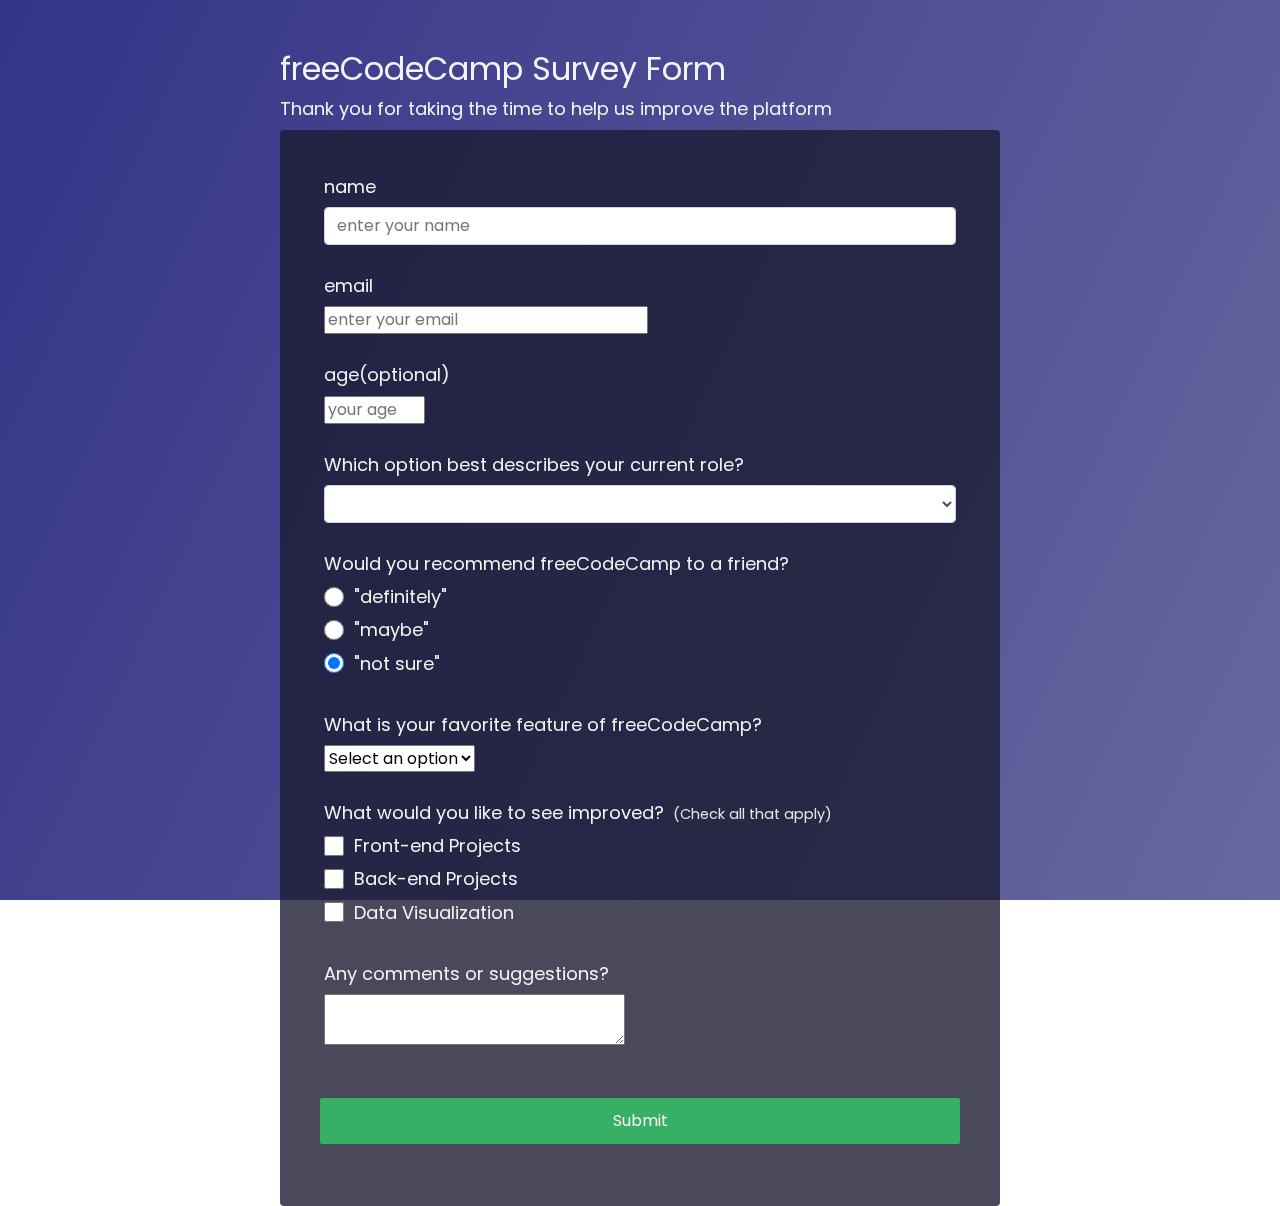
==== form/index.html @ 6e87569e "parte dois" ====
<!DOCTYPE html>
<html lang="en">
<head>
    <meta charset="UTF-8">
    <meta http-equiv="X-UA-Compatible" content="IE=edge">
    <meta name="viewport" content="width=device-width, initial-scale=1.0">
    <link rel="stylesheet" type="text/css" href="css/styles.css">
    <title>form</title>
</head>
<body>
    <div class="container">
        <!-- header -->
        <header>
            <h1 id="title">freeCodeCamp Survey Form</h1>
            <p id="description">Thank you for taking the time to help us improve the platform</p>
        </header>
        <!-- form -->
        <form id="survey-form">
            <!-- name -->
            <div class="form-group">
                <label id="name-label" for="name">name</label>
                <input class="form-control" id="name" name="name" type="text" required placeholder="enter your name">
            </div>
            <!-- email -->
            <div class="form-group">
                <label id="email-label" for="email">email</label>
                <input id="email" name="email" type="email" placeholder="enter your email" required>
            </div>
            <!-- age -->
            <div class="form-group">
                <label id="number-label" for="age">age(optional)</label>
                <input id="number" name="age" type="number" min="7" max="110" placeholder="your age">
            </div>
            <!-- role -->
            <div class="form-group">
                <p>Which option best describes your current role?</p>
                <select id="dropdown" name="role" class="form-control" required>
                    <option disabled selected value=""></option>
                    <option value="student">Student</option>
                    <option value="job">Full Time job</option>
                    <option value="learner">Full Time Learner</option>
                    <option value="other">Other</option>
                </select>
            </div>
            <!-- recommend -->
            <div class="form-group">
                <p>Would you recommend freeCodeCamp to a friend?</p>
                <label><input name="user-recommend" value="definitely" type="radio" class="input-radio" checked>"definitely"</label>
                <label><input name="user-recommend" value="maybe" type="radio" class="input-radio" checked>"maybe"</label>
                <label><input name="user-recommend" value="not-sure" type="radio" class="input-radio" checked>"not sure"</label>
            </div>
            <!-- most like -->
            <div class="form-group">
                <p>What is your favorite feature of freeCodeCamp?</p>
                <select id="most-like" name="mostlike" class="form-cntrol" required>
                    <option disabled selected value="">Select an option</option>
                    <option value="challenges">Challenges</option>
                    <option value="projects">Projects</option>
                    <option value="community">Community</option>
                </select>
            </div>
            <!-- check all -->
            <div class="form-group">
                <p>
                    What would you like to see improved?
                    <span class="clue">(Check all that apply)</span>
                </p>
                <label>
                <input name="prefer" value="front-end-projects" type="checkbox" class="input-checkbox">Front-end Projects
                </label>
                <label>
                    <input name="prefer" value="back-end-projects" type="checkbox" class="input-checkbox">Back-end Projects
                </label>
                <label>
                    <input name="prefer" value="data-visualization" type="checkbox" class="input-checkbox">Data Visualization
                </label>
            </div>

            <!-- text area -->
            <div class="form-group">
                    <p>Any comments or suggestions?</p>
                    <textarea id="comments" class="input-texarea" name="comment" placeholder="Enter your comment here..."> </textarea>
            </div>
            <!-- submit button  -->
            <did class="form-group">
                <button type="submit" id="submit" class="submit-button">Submit</button>
            </did>
        </form>
    </div>
</body>
</html>
---- form/css/styles.css ----
@import url('https://fonts.googleapis.com/css?family=Poppins:200i,400&display=swap');

:root {
  --color-white: #f3f3f3;
  --color-darkblue: #1b1b32;
  --color-darkblue-alpha: rgba(27, 27, 50, 0.8);
  --color-green: #37af65;
}

*,
*::before,
*::after {
  box-sizing: border-box;
}

body {
  font-family: 'Poppins', sans-serif;
  font-size: 1rem;
  font-weight: 400;
  line-height: 1.4;
  color: var(--color-white);
  margin: 0;
}

/* mobile friendly alternative to using background-attachment: fixed */
body::before {
  content: '';
  position: fixed;
  top: 0;
  left: 0;
  height: 100%;
  width: 100%;
  z-index: -1;
  background: var(--color-darkblue);
  background-image: linear-gradient(
      115deg,
      rgba(58, 58, 158, 0.8),
      rgba(136, 136, 206, 0.7)
    ),
    url(https://cdn.freecodecamp.org/testable-projects-fcc/images/survey-form-background.jpeg);
  background-size: cover;
  background-repeat: no-repeat;
  background-position: center;
}

h1 {
  font-weight: 400;
  line-height: 1.2;
}

p {
  font-size: 1.125rem;
}

h1,
p {
  margin-top: 0;
  margin-bottom: 0.5rem;
}

label {
  display: flex;
  align-items: center;
  font-size: 1.125rem;
  margin-bottom: 0.5rem;
}

input,
button,
select,
textarea {
  margin: 0;
  font-family: inherit;
  font-size: inherit;
  line-height: inherit;
}

button {
  border: none;
}

.container {
  width: 100%;
  margin: 3.125rem auto 0 auto;
}

@media (min-width: 576px) {
  .container {
    max-width: 540px;
  }
}

@media (min-width: 768px) {
  .container {
    max-width: 720px;
  }
}

.header {
  padding: 0 0.625rem;
  margin-bottom: 1.875rem;
}

.description {
  font-style: italic;
  font-weight: 200;
  text-shadow: 1px 1px 1px rgba(0, 0, 0, 0.4);
}

.clue {
  margin-left: 0.25rem;
  font-size: 0.9rem;
  color: #e4e4e4;
}

.text-center {
  text-align: center;
}

/* form */

form {
  background: var(--color-darkblue-alpha);
  padding: 2.5rem 0.625rem;
  border-radius: 0.25rem;
}

@media (min-width: 480px) {
  form {
    padding: 2.5rem;
  }
}

.form-group {
  margin: 0 auto 1.25rem auto;
  padding: 0.25rem;
}

.form-control {
  display: block;
  width: 100%;
  height: 2.375rem;
  padding: 0.375rem 0.75rem;
  color: #495057;
  background-color: #fff;
  background-clip: padding-box;
  border: 1px solid #ced4da;
  border-radius: 0.25rem;
  transition: border-color 0.15s ease-in-out, box-shadow 0.15s ease-in-out;
}

.form-control:focus {
  border-color: #80bdff;
  outline: 0;
  box-shadow: 0 0 0 0.2rem rgba(0, 123, 255, 0.25);
}

.input-radio,
.input-checkbox {
  display: inline-block;
  margin-right: 0.625rem;
  min-height: 1.25rem;
  min-width: 1.25rem;
}

.input-textarea {
  min-height: 120px;
  width: 100%;
  padding: 0.625rem;
  resize: vertical;
}

.submit-button {
  display: block;
  width: 100%;
  padding: 0.75rem;
  background: var(--color-green);
  color: inherit;
  border-radius: 2px;
  cursor: pointer;
}
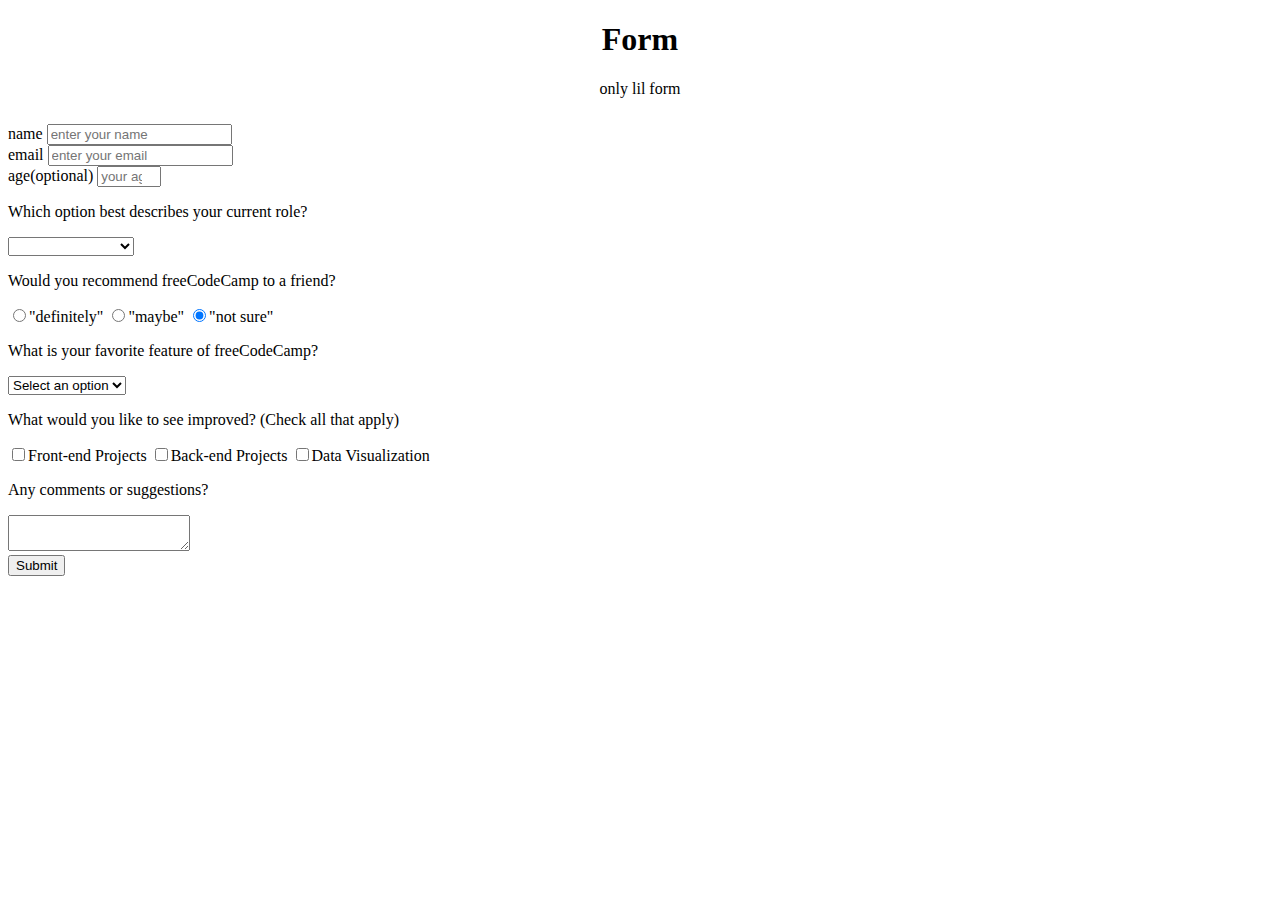
==== commit cdc8b922: "aaa" ====
--- a/form/index.html
+++ b/form/index.html
@@ -4,15 +4,15 @@
     <meta charset="UTF-8">
     <meta http-equiv="X-UA-Compatible" content="IE=edge">
     <meta name="viewport" content="width=device-width, initial-scale=1.0">
-    <link rel="stylesheet" type="text/css" href="css/styles.css">
+    <link rel="stylesheet" type="text/css" href="styles.css">
     <title>form</title>
 </head>
 <body>
     <div class="container">
         <!-- header -->
         <header>
-            <h1 id="title">freeCodeCamp Survey Form</h1>
-            <p id="description">Thank you for taking the time to help us improve the platform</p>
+            <h1 id="title"> Form</h1>
+            <p id="description">only lil form</p>
         </header>
         <!-- form -->
         <form id="survey-form">
--- a/form/styles.css
+++ b/form/styles.css
@@ -0,0 +1,10 @@
+.container {
+    font-family: 'Times New Roman', Times, serif;
+    justify-content: center;
+}
+
+.container header {
+    text-align: center;
+    width: 100%;
+    padding-bottom: 10px;
+}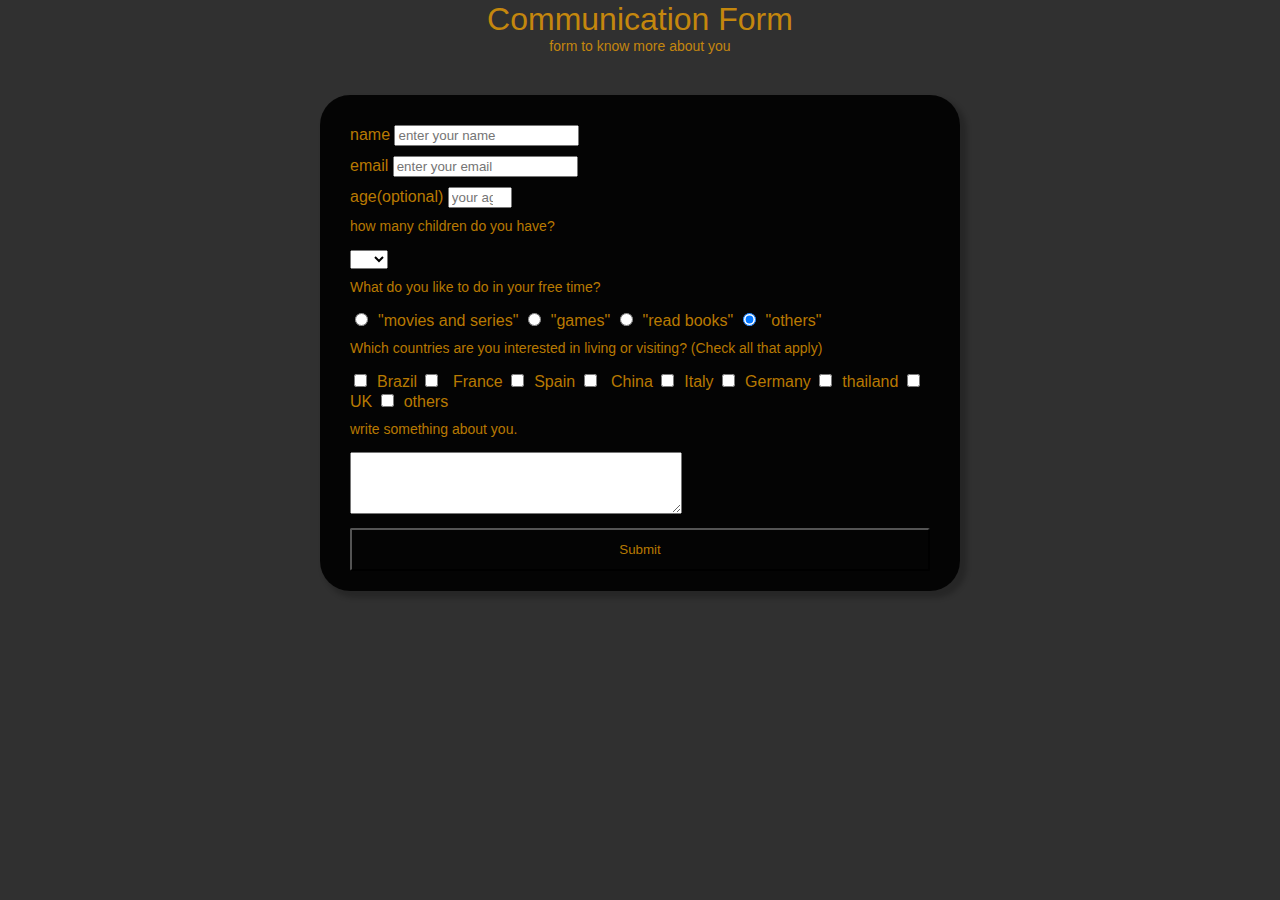
==== commit 451fe37c: "form" ====
--- a/form/index.html
+++ b/form/index.html
@@ -11,78 +11,137 @@
     <div class="container">
         <!-- header -->
         <header>
-            <h1 id="title"> Form</h1>
-            <p id="description">only lil form</p>
+            <h1 id="title" class="text-center"> Communication Form</h1>
+            <p id="description" class="text-center">
+                form to know more about you</p>
         </header>
         <!-- form -->
         <form id="survey-form">
             <!-- name -->
-            <div class="form-group">
+            <div class="form-part">
                 <label id="name-label" for="name">name</label>
                 <input class="form-control" id="name" name="name" type="text" required placeholder="enter your name">
             </div>
             <!-- email -->
-            <div class="form-group">
+            <div class="form-part">
                 <label id="email-label" for="email">email</label>
                 <input id="email" name="email" type="email" placeholder="enter your email" required>
             </div>
             <!-- age -->
-            <div class="form-group">
+            <div class="form-part">
                 <label id="number-label" for="age">age(optional)</label>
                 <input id="number" name="age" type="number" min="7" max="110" placeholder="your age">
             </div>
-            <!-- role -->
-            <div class="form-group">
-                <p>Which option best describes your current role?</p>
+            <!-- children -->
+            <div class="form-part">
+                <p> how many children do you have?</p>
                 <select id="dropdown" name="role" class="form-control" required>
                     <option disabled selected value=""></option>
-                    <option value="student">Student</option>
-                    <option value="job">Full Time job</option>
-                    <option value="learner">Full Time Learner</option>
-                    <option value="other">Other</option>
+                    <option value="one">1</option>
+                    <option value="two">2</option>
+                    <option value="more-two">3+</option>
+                    <option value="zero">0</option>
                 </select>
             </div>
-            <!-- recommend -->
-            <div class="form-group">
-                <p>Would you recommend freeCodeCamp to a friend?</p>
-                <label><input name="user-recommend" value="definitely" type="radio" class="input-radio" checked>"definitely"</label>
-                <label><input name="user-recommend" value="maybe" type="radio" class="input-radio" checked>"maybe"</label>
-                <label><input name="user-recommend" value="not-sure" type="radio" class="input-radio" checked>"not sure"</label>
-            </div>
-            <!-- most like -->
-            <div class="form-group">
-                <p>What is your favorite feature of freeCodeCamp?</p>
-                <select id="most-like" name="mostlike" class="form-cntrol" required>
-                    <option disabled selected value="">Select an option</option>
-                    <option value="challenges">Challenges</option>
-                    <option value="projects">Projects</option>
-                    <option value="community">Community</option>
-                </select>
-            </div>
-            <!-- check all -->
-            <div class="form-group">
+            <!-- hobby  -->
+            <div class="form-part">
+                <p>What do you like to do in your free time?</p>
+                <label><input name="user-recommend" value="movies" type="radio" class="input-radio" checked>"movies and series"</label>
+                <label><input name="user-recommend" value="games" type="radio" class="input-radio" checked>"games"</label>
+                <label><input name="user-recommend" value="books" type="radio" class="input-radio" checked>"read books"</label>
+                <label><input name="user-recommend" value="others" type="radio" class="input-radio" checked>"others"</label>
+            </div>   
+            <!-- countries-->
+            <div class="form-part">
                 <p>
-                    What would you like to see improved?
-                    <span class="clue">(Check all that apply)</span>
+                    Which countries are you interested in living or visiting? (Check all that apply)
                 </p>
+      
+                <label
+                  ><input
+                    name="prefer"
+                    value="Brazil"
+                    type="checkbox"
+                    class="input-checkbox"
+                  />Brazil</label
+                >
                 <label>
-                <input name="prefer" value="front-end-projects" type="checkbox" class="input-checkbox">Front-end Projects
+                  <input
+                    name="prefer"
+                    value="France"
+                    type="checkbox"
+                    class="input-checkbox"
+                  />
+                  France</label
+                >
+                <label
+                  ><input
+                    name="prefer"
+                    value="Spain"
+                    type="checkbox"
+                    class="input-checkbox"
+                  />Spain</label
+                >
+                <label
+                  ><input
+                    name="prefer"
+                    value="China"
+                    type="checkbox"
+                    class="input-checkbox"
+                  />
+                  China</label
+                >
+                <label
+                  ><input
+                    name="prefer"
+                    value="Italy"
+                    type="checkbox"
+                    class="input-checkbox"
+                  />Italy
+                  </label
+                >
+                <label
+                  ><input
+                    name="prefer"
+                    value="Germany"
+                    type="checkbox"
+                    class="input-checkbox"
+                  />Germany</label
+                >
+                <label
+                  ><input
+                    name="prefer"
+                    value="thailand"
+                    type="checkbox"
+                    class="input-checkbox"
+                  />thailand
+                  </label
+                >
+                <label
+                  ><input
+                    name="prefer"
+                    value="UK"
+                    type="checkbox"
+                    class="input-checkbox"
+                  />UK
                 </label>
-                <label>
-                    <input name="prefer" value="back-end-projects" type="checkbox" class="input-checkbox">Back-end Projects
+
+                <label
+                  ><input
+                    name="prefer"
+                    value="othes"
+                    type="checkbox"
+                    class="input-checkbox"
+                  />others
                 </label>
-                <label>
-                    <input name="prefer" value="data-visualization" type="checkbox" class="input-checkbox">Data Visualization
-                </label>
-            </div>
-
+              </div>
             <!-- text area -->
-            <div class="form-group">
-                    <p>Any comments or suggestions?</p>
-                    <textarea id="comments" class="input-texarea" name="comment" placeholder="Enter your comment here..."> </textarea>
+            <div class="form-part">
+                    <p> write something about you.</p>
+                    <textarea id="testinhos" class="input-textarea" name="textinho" placeholder="Enter about you..."> </textarea>
             </div>
             <!-- submit button  -->
-            <did class="form-group">
+            <did class="form-part">
                 <button type="submit" id="submit" class="submit-button">Submit</button>
             </did>
         </form>
--- a/form/styles.css
+++ b/form/styles.css
@@ -1,10 +1,74 @@
-.container {
-    font-family: 'Times New Roman', Times, serif;
-    justify-content: center;
+
+
+/* body */
+
+body {
+    font-family: Arial, Helvetica, sans-serif;
+    font-weight: normal;
+    font-size: 16px;
+    line-height: 1.2;
+    color: rgba(255, 170, 0, 0.723);
+    margin: 0;
+    top: o;
+    left: 0;
+    background-color: rgba(0, 0, 0, 0.811);
+    padding: 0;
 }
 
-.container header {
+h1 {
+    font-weight: 400;
+    line-height: 1.2;
+    margin-bottom: 0;
+}
+p{
+    font-size: 14px;
+}
+p, h1 {
+    margin-top: 0;
+}
+
+.container {
+    width: 50%;
+    margin: 0 auto 0 auto;
+}
+
+.header {
+    padding-top: 10px;
+}
+
+.text-center {
     text-align: center;
+}
+
+form {
+    background-color: rgba(0, 0, 0, 0.901);
+    padding: 20px 30px;
+    margin: 40px auto 40px auto;
+    border-radius: 30px;
+    box-shadow: 5px 5px 5px 2px rgba(0, 0, 0, 0.203);
+}
+
+.form-part {
+    display: block;
+    padding-top: 10px;
+    margin: 0 auto 0 auto;
+}
+.input-radio, .input-checkbox {
+    display: inline-block;
+    margin-right: 10px;
+}
+
+.input-textarea {
+    max-width: 300px;
     width: 100%;
-    padding-bottom: 10px;
-}+    padding: 15px;
+}
+.submit-button {
+    display: block;
+    width: 100%;
+    padding: 0.75rem;
+    background: var(--color-green);
+    color: inherit;
+    border-radius: 2px;
+    cursor: pointer;
+  }